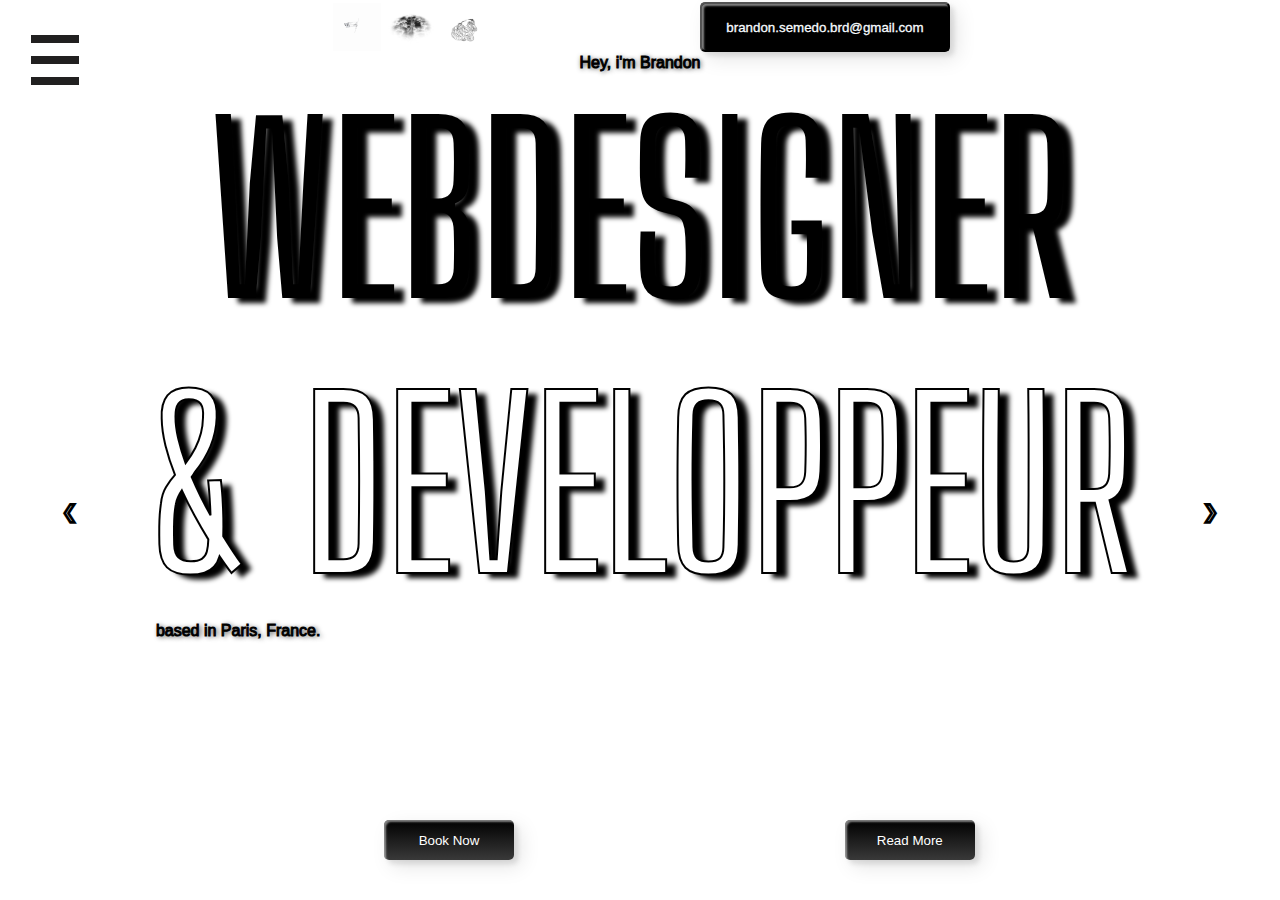
==== index.html @ 3d62e5c6 "First Commit" ====
<!DOCTYPE html>
<html lang="fr">
<head>
    
    <meta charset="UTF-8">
    <meta name="viewport" content="width=device-width, initial-scale=1.0">
    <link rel="stylesheet" href="style.css">
    <title>Document</title>
    

</head>
<body>
    <div id="mainbackground">
        
        <div id="menu hamburger">
            <div id="menuwrap" class="wrapper">
              <div class="menu">
                <ul class="menu__list">
                  <li class="menu__list__item"><a href="#">Home</a></li>
                  <li class="menu__list__item"><a href="./portfolio.html">Portfolio</a></li>
                  <li class="menu__list__item"><a href="./About.html">About</a></li>
                </ul>
              </div>
              <div class="button">
                <span class="button__line"></span>
                <span class="button__line"></span>
                <span class="button__line"></span>
              </div>
            
            </div>
        
        </div>
            <nav>
                <div id="oiseau" class="video"></div>
                <div id="ciel" class="video"></div>
                <div id="X1C" class="video"></div>
                <button class="bouton" id="email"><p class="TextBtn"> brandon.semedo.brd@gmail.com</p></button>
             
            </nav>
            <div id="maintext">
                <p id="Brd">Hey, i'm Brandon</p>

                <div class="title">WEBDESIGNER</div>
                <div id="textebord" class="title">
                  <div id="image-slider">  & DEVELOPPEUR
                    <div id="Frontimages">
                      
                    <button class="prev" onclick="plusSlides(-1)">&#10094;</button>
                    <button class="next" onclick="plusSlides(1)">&#10095;</button> 
                    <div id="text"><p id="based">based in Paris, France.</p></div>   
                  </div>
                </div>  
                  
                </div>
               
                 </div>
                </div>
                <div class="frame">
         
                </div>
               
                <div id="boutons">
                    
                 <button class="custom-btn btn-3"><span><p>Book Now</p></span></button>
                </div>  
               <img class="slide" src="./Images site web/Model.png" style="display:block">
                    <img id="Musashi" class="slide" src="./Images site web/Musashi.png">
                    <img class="slide" src="">
                <div id="boutons2">
                 
                 <button class="custom-btn btn-3"><span><p>Read More</p></span></button>
                </div>
                </div>
               
            </div>
           
          
    </div>
    

    <script src="main.js"></script>   

</body>
</html>
---- style.css ----
@import url('https://fonts.googleapis.com/css2?family=Big+Shoulders+Display:wght@100..900&display=swap');


*{
    margin: 0;
    z-index: 2;

  }

#mainbackground {
    background-color: rgb(255, 255, 255);
    position: relative;
    

}
#menuwrap{

    height: 80px;
    width: 70px;
    position: fixed;
    margin-left: 20px;
    margin-top: 20px;

}

nav{
    display:flex;
    height: 10%;
    width: 100%;
    background-color:rgb(255, 255, 255);
    align-items: center;
    justify-content: center;
    
  }

.video{

    height: 3rem;
    width: 3rem;
    background-position: center; 
    background-repeat: no-repeat;
    border: solid rgb(255, 255, 255);
    background-size: cover;

    
}
.video:hover{

  height: 4rem;
  width: 4rem;
  background-position: center; 
  background-repeat: no-repeat;
  border: solid rgb(255, 255, 255);
  background-size: cover;
  transition: 1s;

  
}

#oiseau{
  background-image:url(./oiseau.gif);
}


#ciel{
  background-image:url(./ciel\ chelou.gif);
}

#X1C{
  background-image:url(./Xl1C.gif);
}

#maintext {
    background-color: rgb(255, 255, 255);
    display:flex;
    flex-direction: column;
    z-index: 5;
    text-align: center;
    justify-content: center;
    height: 90%;
    margin-bottom: 1000px;
}

#textebord{
    display: flex;
    justify-content: space-evenly;
}

.title{

  font-family: "Big Shoulders Display", sans-serif;
  font-optical-sizing: auto;
  font-style: normal;
  font-size: 230px;
  z-index: 0;
  text-shadow: 10px 5px 5px black;
  transition: 0.4s;
}
.title:hover{

  font-family: "Big Shoulders Display", sans-serif;
  font-optical-sizing: auto;
  font-style: normal;
  font-size: 250px;
  z-index: 0;
  text-shadow: 10px 5px 5px black;
  transition: 1s;
}

#text{
    display: flex;
    font-size: 1rem;
    position: absolute;
    color: black;
    font-family: sans-serif;
    left: 1%;
    text-shadow: 2px 1px 5px black;
    -webkit-text-stroke: 1px black;


   
}

#textebord {

    -webkit-text-stroke: 2px black;
    color: white;
    display: flex;
    justify-content: space-around;
    align-items: center;
}
#Brd{   

  font-size: 1rem;
  color: black;
  font-family: sans-serif;
  left: 1%;
  text-shadow: 1px 1px 5px black;
  -webkit-text-stroke: 1px black;
  z-index: 1;

 

}
#boutons{
    position: absolute;
    bottom: 40px;
    left: 30%;
    z-index: 5;
  
}

.bouton{
    background-color: black;
    color: aliceblue;
    height: 50px;
    width: 250px;
    z-index: 15;
    border-radius: 5px;
    box-shadow:inset 2px 2px 2px 0px rgba(255,255,255,.5),
     7px 7px 20px 0px rgba(0,0,0,.1),
     4px 4px 5px 0px rgba(0,0,0,.1);
     transition: 1s;
}


.bouton:hover{
  background-color: black;
  color: aliceblue;
  height: 55px;
  width: 260px;
  z-index: 5;
  border-radius: 5px;
  box-shadow:inset 2px 2px 2px 0px rgba(255,255,255,.5),
   7px 7px 20px 0px rgba(0,0,0,.1),
   4px 4px 5px 0px rgba(0,0,0,.1);
   transition: 1s;
}
#email{
      margin-left: 13rem;
}

#boutons2{
    position: absolute;
    bottom: 40px;
    left: 66%;
    z-index: 9;
}


#based{
    font-family: sans-serif;
    z-index: 1;
}

.TextBtn{
  font-family: sans-serif;
  -webkit-text-stroke: 0.3px rgb(255, 255, 255);


}

/*Boutoun Animation */

.custom-btn {
    width: 130px;
    height: 40px;
    color: #ffffff;
    border-radius: 5px;
    padding: 10px 25px;
    font-family: 'Lato', sans-serif;
    font-weight: 500;
    background: transparent;
    cursor: pointer;
    transition: all 0.3s ease;
    position: relative;
    display: inline-block;
     box-shadow:inset 2px 2px 2px 0px rgba(255,255,255,.5),
     7px 7px 20px 0px rgba(0,0,0,.1),
     4px 4px 5px 0px rgba(0,0,0,.1);
    outline: none;
  }



.btn-3 {
    background: rgb(0,172,238);
  background: linear-gradient(0deg, rgb(57, 57, 57) 0%, rgb(0, 0, 0) 100%);
    width: 130px;
    height: 40px;
    line-height: 42px;
    padding: 0;
    border: none;
    
  }
  .btn-3 span {
    position: relative;
    display: block;
    width: 100%;
    height: 100%;
  }
  .btn-3:before,
  .btn-3:after {
    position: absolute;
    content: "";
    right: 0;
    top: 0;
     background: rgb(0, 0, 0);
    transition: all 0.3s ease;
  }
  .btn-3:before {
    height: 0%;
    width: 2px;
  }
  .btn-3:after {
    width: 0%;
    height: 2px;
  }
  .btn-3:hover{
     background: transparent;
    box-shadow: none;
    
  }
  .btn-3:hover:before {
    height: 100%;
  }
  .btn-3:hover:after {
    width: 100%;
  }
  .btn-3 span:hover{
     color: rgb(0, 0, 0);
  }
  .btn-3 span:before,
  .btn-3 span:after {
    position: absolute;
    content: "";
    left: 0;
    bottom: 0;
     background: rgb(0, 0, 0);
    transition: all 0.3s ease;
  }
  .btn-3 span:before {
    width: 2px;
    height: 0%;
  }
  .btn-3 span:after {
    width: 0%;
    height: 2px;
  }
  .btn-3 span:hover:before {
    height: 100%;
  }
  .btn-3 span:hover:after {
    width: 100%;
  }
/*menu*/

  @keyframes drop {
    from {
      top: 0em;
    }
    70% {
      top: 10em;
      animation-timing-function: ease-in;
    }
    to {
      top: 10em;
      animation-timing-function: ease-out;
    }
  }
  

  html {
    width: 100% ;
    height: 100% ;
    background: radial-gradient(center, #FFF 0%, #CCC 70%, #CCC 100%) no-repeat;
  }
  
  
  .commander {
    width: 100%;
    color: #151819;
    font-size: 1.5em;
    font-family: 'Open Sans', sans-serif;
    text-align: center;
  }
  
  .wrapper {
    position: relative;
    width: 5%;
    height: 40em;
    margin: 5% auto;
  }
  
  .button {
    display: flex;
    position: absolute;
    top: 0;
    width: 100%;
    height: 100%;
    flex-direction: column;
    align-items: center;
    justify-content: center;
    background: white;
    z-index: 2;

  }
  .button:hover {
    display: flex;
    position: absolute;
    top: 0;
    width: 100%;
    height: 100%;
    flex-direction: column;
    align-items: center;
    justify-content: center;
    background: rgb(240, 240, 240);
    z-index: 2;
    border-radius: 50%;
  }
  
  .button__line {
    background: #212020;
    width: 3em;
    height: 0.5em;
    
    &:not(:first-child) {
      margin-top: 0.8em;

    }
  }
   
  .menu {
    width: 100%;
  }
  
  .menu__list {
    width: 100%;
    padding-left: 0;
  }
  
  .menu__list__item {
    position: relative;
    list-style: none;
    padding-bottom: 70%;
    top: 0em;

  }
  
  .menu__list__item a {
    text-decoration: none;
    color: rgb(38, 36, 36);
    text-align: center;
    font-size: 1.5em;
    font-family: 'Open Sans', sans-serif;
    position: fixed;

  }
  
  .menu__list__item {
    opacity: 0;
  }
  
  .menu__list--animate .menu__list__item {
    animation: drop 0.9s;
    animation-fill-mode: forwards;
    opacity: 1;
    
    @for $i from 2 through $menu-items {
      &:nth-child(#{$i}) {
        animation-delay: $delay * ($i - 1);
      }
    }
  }


  /*image slider*/
  
  #image-slider {
    position: relative;
    max-width: 100%;
    margin: auto;
}

.slide {
    display: none;
    width: 20vw;
    position: absolute; 
    z-index: 3;
    bottom: 0;
    left: 50%;
    transform: translateX(-50%);
   opacity: 0;
   transition: opacity 0.5s ease, display 0s 0.5s;
}


.show {
  opacity: 1;
  transition: opacity 0.5s ease;
}

.slide:first-child {
    display: block;
}

.prev, .next {
    cursor: pointer;
    position: absolute;
    top: 50%;
    padding: 16px;
    color: white;
    font-weight: bold;
    font-size: 18px;
    background-color: transparent;
    border: none;
    user-select: none;
    transition: 1s;
}

.prev {
    left: -100px;
}

.next {
    right: -100px;
}

.prev:hover, .next:hover {
    cursor: pointer;
    position: absolute;
    top: 52%;
    padding: 20px;
    color: white;
    font-weight: bold;
    font-size: 18px;
    background-color: transparent;
    border: none;
    user-select: none;
    transition: 1s;
}

/* Media Queries for Mobile */
@media (max-width: 768px) {
  .title {
    font-size: 68px;
    margin-top: 50px;
    margin-left: 10px;
    
  }

  .title:hover {
    font-size: 70px;
  }

  .video {
    height: 2rem;
    width: 2rem;
  }

  .video:hover {
    height: 3rem;
    width: 3rem;
  }

  #menuwrap {
    margin-left: 10px;
    margin-top: 10px;
  }

  #maintext {
    height: auto;
    margin-bottom: 500px;
  }

  #boutons {
    left: 10%;
    bottom: 20px;
  }

  #boutons2 {
    left: 50%;
    bottom: 20px;
  }

  .bouton {
    width: 200px;
  }

  .bouton:hover {
    width: 210px;
  }

  .custom-btn {
    width: 100px;
    height: 35px;
  }

  .btn-3 {
    width: 100px;
    height: 35px;
  }

  .slide {
    width: 50vw;
  }

  .prev {
    left: -50px;
  }

  .next {
    right: -50px;
  }
}
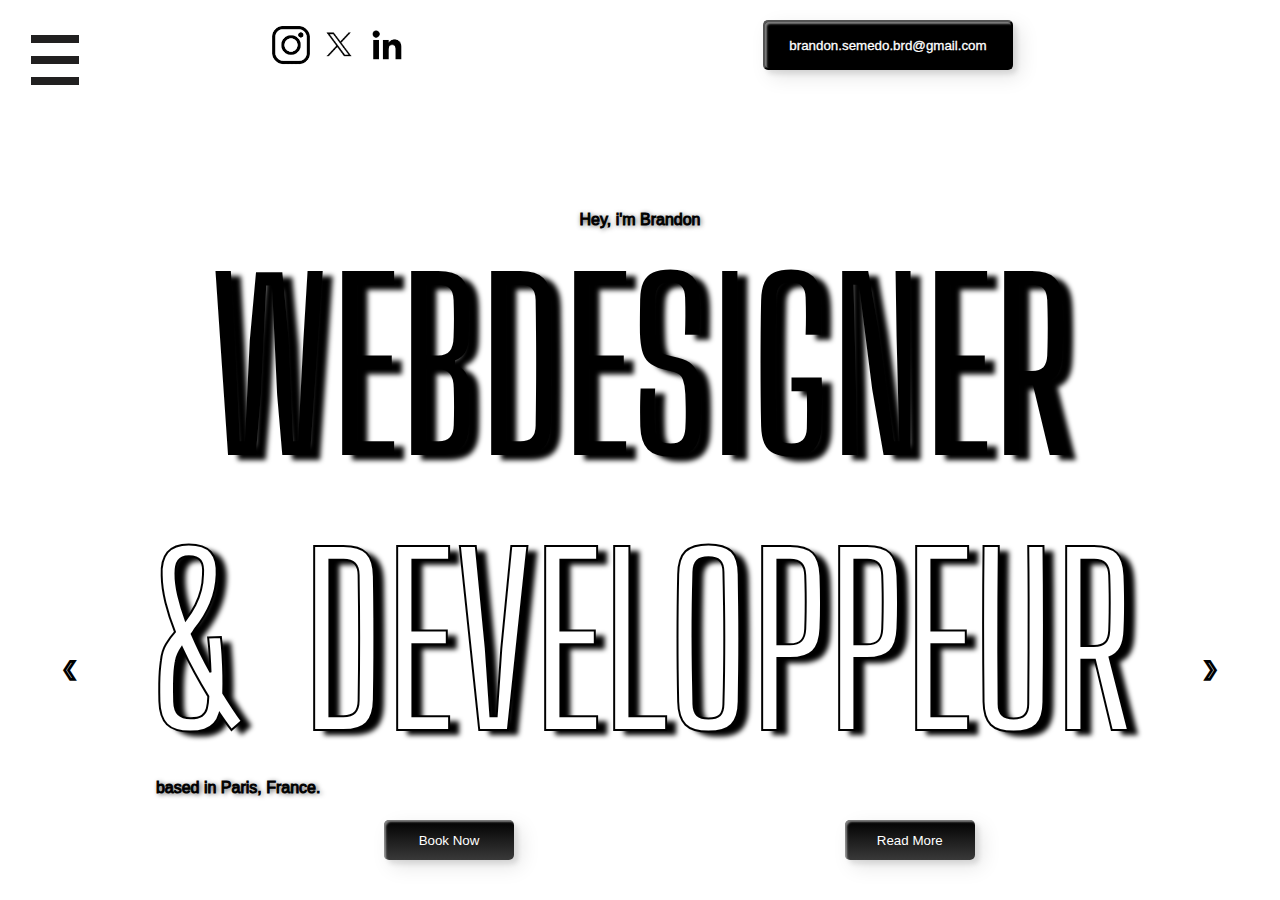
==== commit 7e947b80: "Add files via upload" ====
--- a/index.html
+++ b/index.html
@@ -10,7 +10,13 @@
 
 </head>
 <body>
-    <div id="mainbackground">
+    <div id="mainbackground"><div id="mainbackground">
+      <video autoplay muted loop id="bg-video">
+          <source src="./0617.mp4" type="video/mp4">
+          <!-- Ajoutez d'autres sources ici pour la compatibilité avec différents navigateurs -->
+          Your browser does not support the video tag.
+      </video>
+      
         
         <div id="menu hamburger">
             <div id="menuwrap" class="wrapper">
@@ -31,10 +37,12 @@
         
         </div>
             <nav>
-                <div id="oiseau" class="video"></div>
+                <a target="_blank" href="https://www.instagram.com/brandio_ig?igsh=MWR2d3FoZ2xjcHg0cg%3D%3D&utm_source=qr"><div id="oiseau" class="video"></div></a>
                 <div id="ciel" class="video"></div>
                 <div id="X1C" class="video"></div>
-                <button class="bouton" id="email"><p class="TextBtn"> brandon.semedo.brd@gmail.com</p></button>
+                <button class="bouton" id="email"><p class="TextBtn">
+                   <a href="mailto:someone@example.com">brandon.semedo.brd@gmail.com</a>
+                  </p></button>
              
             </nav>
             <div id="maintext">
@@ -68,7 +76,7 @@
                     <img class="slide" src="">
                 <div id="boutons2">
                  
-                 <button class="custom-btn btn-3"><span><p>Read More</p></span></button>
+                 <a target="_blank" href="https://cenicienta.fr/wp-content/uploads/Telechargements/CM/Litterature/conte-merveilleux/T-Le-petit-poucet.pdf"><button class="custom-btn btn-3"><span><p>Read More</p></span></button></a>
                 </div>
                 </div>
                
--- a/style.css
+++ b/style.css
@@ -6,13 +6,23 @@
     z-index: 2;
 
   }
-
-#mainbackground {
-    background-color: rgb(255, 255, 255);
+  #mainbackground {
     position: relative;
-    
-
-}
+    width: 100%;
+    height: 100vh; /* Hauteur de la vidéo */
+    overflow: hidden; /* Pour éviter que la vidéo ne déborde */
+}
+
+#bg-video {
+    position: absolute;
+    top: 0;
+    left: 0;
+    width: 100%;
+    height: 100%;
+    object-fit: cover; /* Pour couvrir tout le conteneur avec la vidéo */
+    z-index: 0; /* Placez la vidéo en arrière-plan */
+}
+
 #menuwrap{
 
     height: 80px;
@@ -20,8 +30,11 @@
     position: fixed;
     margin-left: 20px;
     margin-top: 20px;
-
-}
+    
+
+}
+
+
 
 nav{
     display:flex;
@@ -39,7 +52,7 @@
     width: 3rem;
     background-position: center; 
     background-repeat: no-repeat;
-    border: solid rgb(255, 255, 255);
+    border: transparent;
     background-size: cover;
 
     
@@ -50,7 +63,7 @@
   width: 4rem;
   background-position: center; 
   background-repeat: no-repeat;
-  border: solid rgb(255, 255, 255);
+  border: transparent;
   background-size: cover;
   transition: 1s;
 
@@ -58,16 +71,16 @@
 }
 
 #oiseau{
-  background-image:url(./oiseau.gif);
+  background-image:url(./[removal.ai]_507fbb42-b4c2-4766-a576-a78a2f0289ad-insta-logo.png);
 }
 
 
 #ciel{
-  background-image:url(./ciel\ chelou.gif);
+  background-image:url(./[removal.ai]_df71aadf-7f18-434a-8c77-f9c022cc8116-64cebe06bc8437de66e41758_x-everythingapp-logo-black-twitter.png);
 }
 
 #X1C{
-  background-image:url(./Xl1C.gif);
+  background-image:url(./logo-linkedin-noir-removebg-preview.png);
 }
 
 #maintext {
@@ -160,7 +173,7 @@
     box-shadow:inset 2px 2px 2px 0px rgba(255,255,255,.5),
      7px 7px 20px 0px rgba(0,0,0,.1),
      4px 4px 5px 0px rgba(0,0,0,.1);
-     transition: 1s;
+     transition: 0.1s;
 }
 
 
@@ -174,11 +187,20 @@
   box-shadow:inset 2px 2px 2px 0px rgba(255,255,255,.5),
    7px 7px 20px 0px rgba(0,0,0,.1),
    4px 4px 5px 0px rgba(0,0,0,.1);
-   transition: 1s;
+   transition: 0.1s;
 }
 #email{
-      margin-left: 13rem;
-}
+      margin-left: 22rem;
+}
+#email a {
+  color: white; /* Définit la couleur du texte en blanc */
+  text-decoration: none; /* Supprime la décoration du lien */
+}
+
+#email a:hover {
+  color: #ffffffda; /* Change la couleur quand on survole */
+  text-decoration:dotted; /* Ajoute une décoration quand on survole */ 
+   }
 
 #boutons2{
     position: absolute;
@@ -196,9 +218,12 @@
 .TextBtn{
   font-family: sans-serif;
   -webkit-text-stroke: 0.3px rgb(255, 255, 255);
-
-
-}
+  text-decoration-color: rgb(248, 248, 248);
+  
+
+}
+
+
 
 /*Boutoun Animation */
 
@@ -313,7 +338,7 @@
   html {
     width: 100% ;
     height: 100% ;
-    background: radial-gradient(center, #FFF 0%, #CCC 70%, #CCC 100%) no-repeat;
+    background: radial-gradient(center, #000000 0%, #CCC 70%, #CCC 100%) no-repeat;
   }
   
   
@@ -323,6 +348,7 @@
     font-size: 1.5em;
     font-family: 'Open Sans', sans-serif;
     text-align: center;
+   
   }
   
   .wrapper {
@@ -341,7 +367,7 @@
     flex-direction: column;
     align-items: center;
     justify-content: center;
-    background: white;
+    background: transparent;
     z-index: 2;
 
   }
@@ -389,12 +415,22 @@
   
   .menu__list__item a {
     text-decoration: none;
-    color: rgb(38, 36, 36);
+    color: rgb(0, 0, 0);
     text-align: center;
     font-size: 1.5em;
-    font-family: 'Open Sans', sans-serif;
+    font-family: sans-serif;
+    font-weight: bold;
     position: fixed;
 
+  }
+  .menu__list__item a:hover {
+    color: rgb(0, 0, 0);
+    text-align: center;
+    font-size: 1.5em;
+    font-family: sans-serif;
+    font-weight: bold;
+    position: fixed;
+    -webkit-text-stroke: 1px white;
   }
   
   .menu__list__item {
@@ -552,4 +588,11 @@
   .next {
     right: -50px;
   }
-}+
+  #email{
+   margin-left: 0.5rem;
+  }
+  .video{
+    opacity: 0;
+  }
+}
